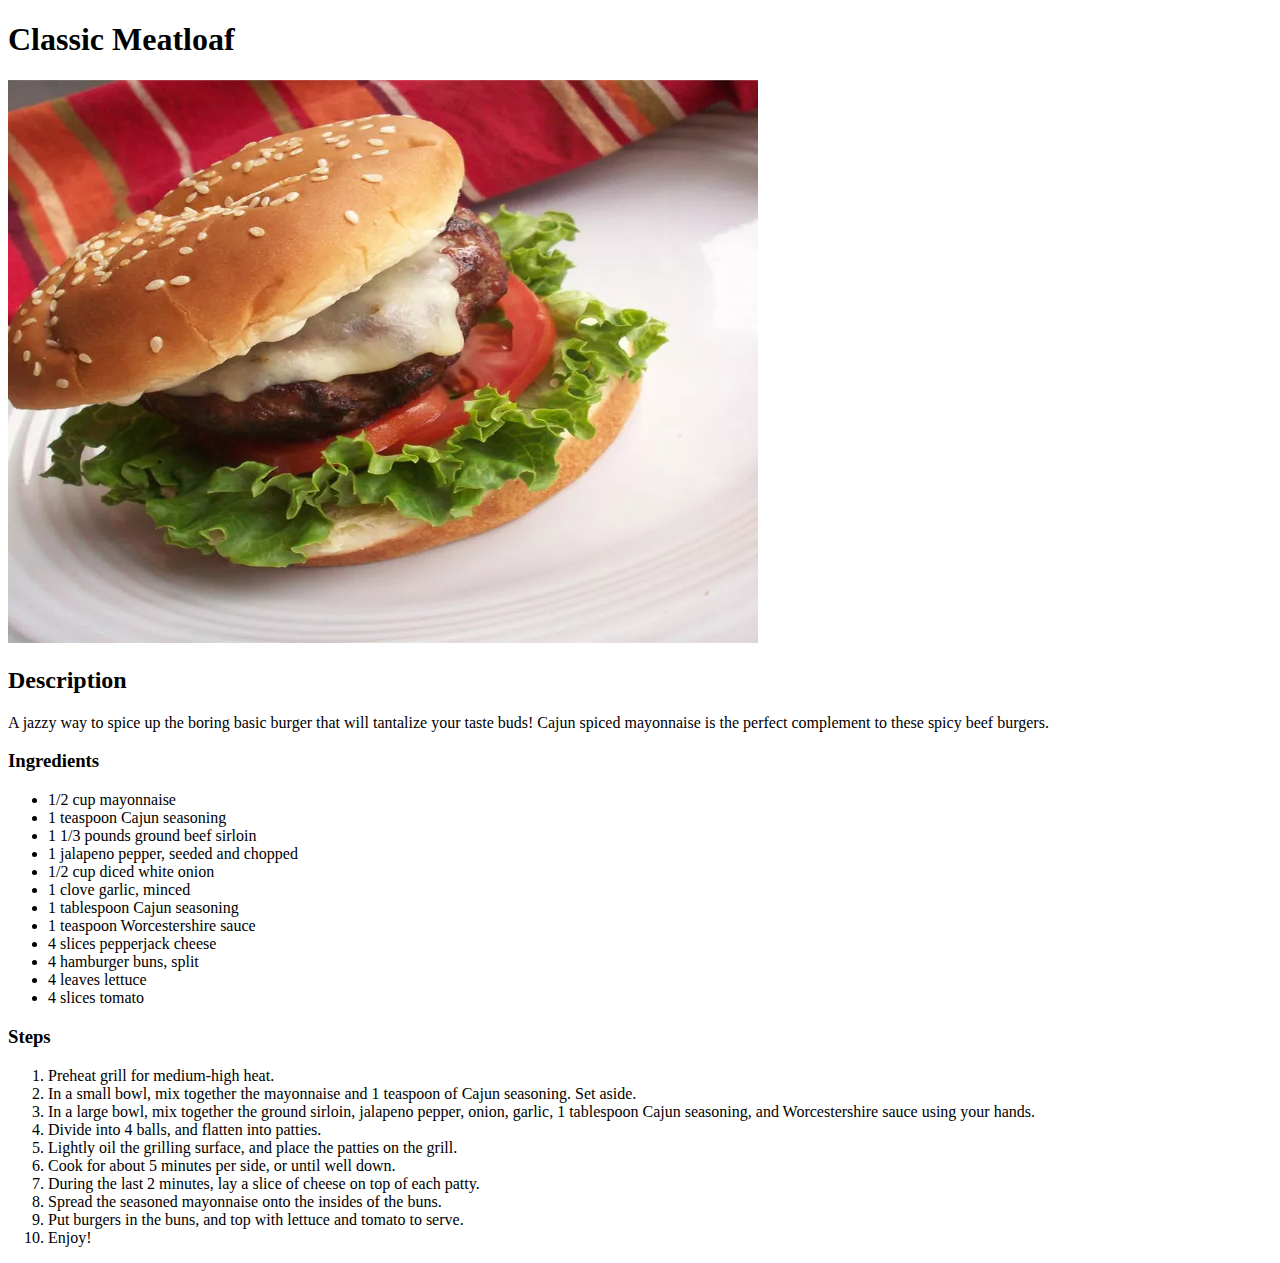
==== recipes/easy-tortilla-pizza.html @ 14439991 "Fix misspelling of easy-tortilla-pizza file" ====
<!DOCTYPE html>
<html lang="en">
    <head>
        <meta charset="UTF-8">
        <meta name="viewport" content="width=device-width, initial-scale=1.0">
        <title>Classic Meatloaf</title>
    </head>
<body>
    <h1>Classic Meatloaf</h1>
        <img src="./img/tex-burger-img.jpg" alt="" width="750" height="563">
        <h2>Description</h2>
        <p>A jazzy way to spice up the boring basic burger that will tantalize your taste buds!
            Cajun spiced mayonnaise is the perfect complement to these spicy beef burgers.
        </p>
            <h3>Ingredients</h3>
            <ul>
                <li>1/2 cup mayonnaise</li>
                <li>1 teaspoon Cajun seasoning</li>
                <li>1 1/3 pounds ground beef sirloin</li>
                <li>1 jalapeno pepper, seeded and chopped</li>
                <li>1/2 cup diced white onion</li>
                <li>1 clove garlic, minced</li>
                <li>1 tablespoon Cajun seasoning</li>
                <li>1 teaspoon Worcestershire sauce</li>
                <li>4 slices pepperjack cheese</li>
                <li>4 hamburger buns, split</li>
                <li>4 leaves lettuce</li>
                <li>4 slices tomato</li>
            </ul>
           <h3>Steps</h3>
           <ol>
                <li>Preheat grill for medium-high heat.</li>
                <li>In a small bowl, mix together the mayonnaise and 1 teaspoon of Cajun seasoning. Set aside.</li>
                <li>In a large bowl, mix together the ground sirloin, jalapeno pepper, onion, garlic, 1 tablespoon Cajun seasoning, and Worcestershire sauce using your hands.</li>
                <li>Divide into 4 balls, and flatten into patties.</li>
                <li>Lightly oil the grilling surface, and place the patties on the grill.</li>
                <li>Cook for about 5 minutes per side, or until well down.</li>
                <li>During the last 2 minutes, lay a slice of cheese on top of each patty.</li>
                <li>Spread the seasoned mayonnaise onto the insides of the buns.</li>
                <li>Put burgers in the buns, and top with lettuce and tomato to serve.</li>
                <li>Enjoy!</li>
           </ol>
</body>
</html>
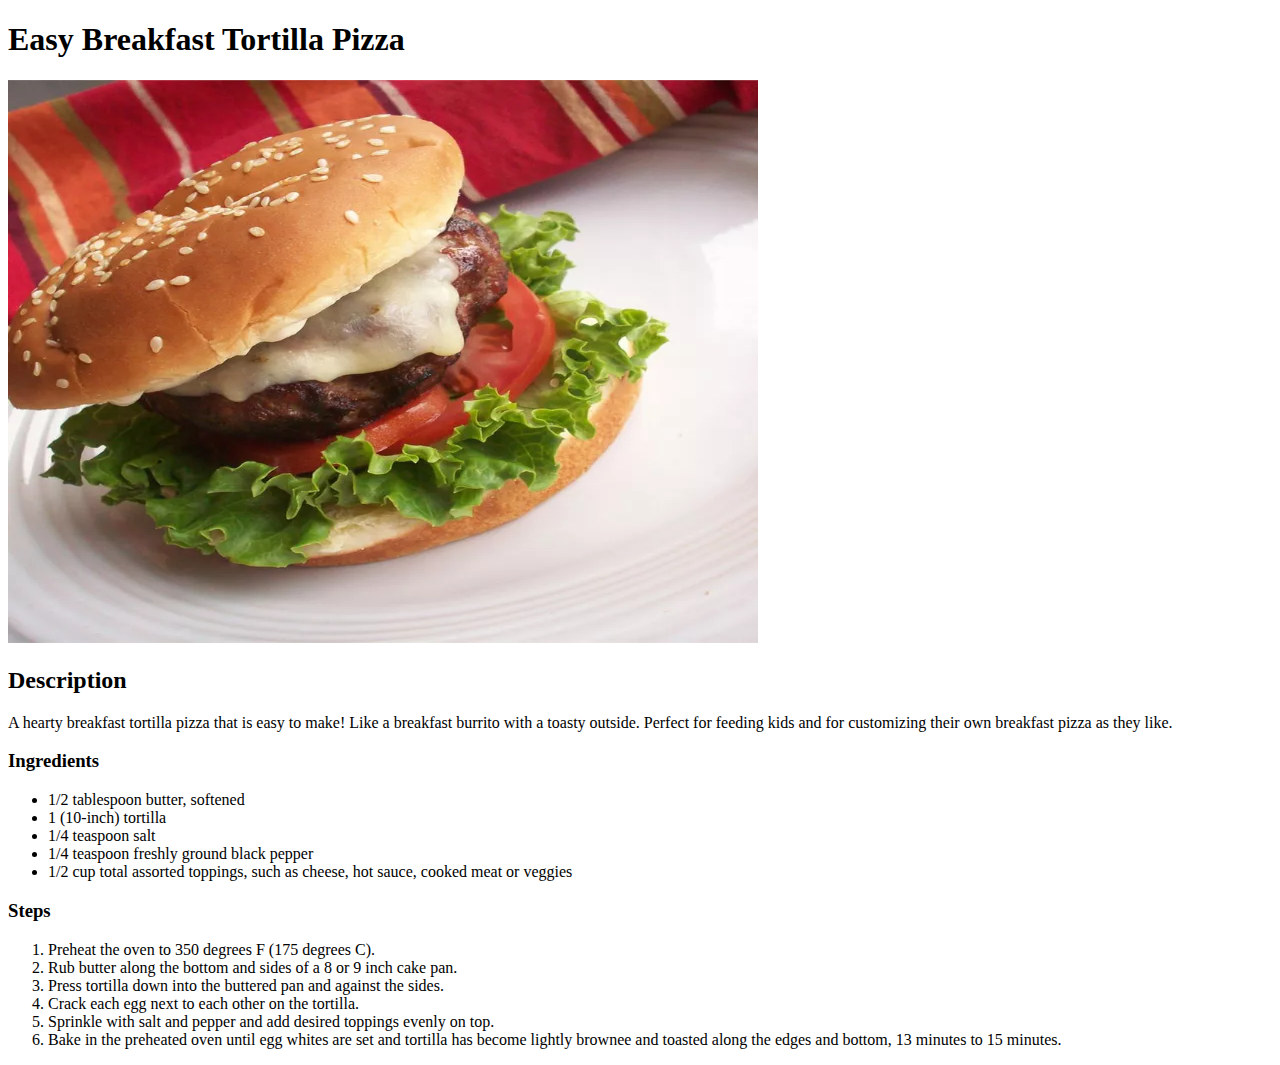
==== commit 73aab504: "Add content to easy-tortilla-pizza.html" ====
--- a/recipes/easy-tortilla-pizza.html
+++ b/recipes/easy-tortilla-pizza.html
@@ -3,42 +3,32 @@
     <head>
         <meta charset="UTF-8">
         <meta name="viewport" content="width=device-width, initial-scale=1.0">
-        <title>Classic Meatloaf</title>
+        <title>Easy Breakfast Tortilla Pizza</title>
     </head>
 <body>
-    <h1>Classic Meatloaf</h1>
+    <h1>Easy Breakfast Tortilla Pizza</h1>
         <img src="./img/tex-burger-img.jpg" alt="" width="750" height="563">
         <h2>Description</h2>
-        <p>A jazzy way to spice up the boring basic burger that will tantalize your taste buds!
-            Cajun spiced mayonnaise is the perfect complement to these spicy beef burgers.
+        <p> A hearty breakfast tortilla pizza that is easy to make! Like a breakfast burrito
+            with a toasty outside. Perfect for feeding kids and for customizing their own breakfast pizza
+            as they like. 
         </p>
             <h3>Ingredients</h3>
             <ul>
-                <li>1/2 cup mayonnaise</li>
-                <li>1 teaspoon Cajun seasoning</li>
-                <li>1 1/3 pounds ground beef sirloin</li>
-                <li>1 jalapeno pepper, seeded and chopped</li>
-                <li>1/2 cup diced white onion</li>
-                <li>1 clove garlic, minced</li>
-                <li>1 tablespoon Cajun seasoning</li>
-                <li>1 teaspoon Worcestershire sauce</li>
-                <li>4 slices pepperjack cheese</li>
-                <li>4 hamburger buns, split</li>
-                <li>4 leaves lettuce</li>
-                <li>4 slices tomato</li>
+                <li>1/2 tablespoon butter, softened</li>
+                <li>1 (10-inch) tortilla</li>
+                <li>1/4 teaspoon salt</li>
+                <li>1/4 teaspoon freshly ground black pepper</li>
+                <li>1/2 cup total assorted toppings, such as cheese, hot sauce, cooked meat or veggies</li>
             </ul>
            <h3>Steps</h3>
            <ol>
-                <li>Preheat grill for medium-high heat.</li>
-                <li>In a small bowl, mix together the mayonnaise and 1 teaspoon of Cajun seasoning. Set aside.</li>
-                <li>In a large bowl, mix together the ground sirloin, jalapeno pepper, onion, garlic, 1 tablespoon Cajun seasoning, and Worcestershire sauce using your hands.</li>
-                <li>Divide into 4 balls, and flatten into patties.</li>
-                <li>Lightly oil the grilling surface, and place the patties on the grill.</li>
-                <li>Cook for about 5 minutes per side, or until well down.</li>
-                <li>During the last 2 minutes, lay a slice of cheese on top of each patty.</li>
-                <li>Spread the seasoned mayonnaise onto the insides of the buns.</li>
-                <li>Put burgers in the buns, and top with lettuce and tomato to serve.</li>
-                <li>Enjoy!</li>
+                <li>Preheat the oven to 350 degrees F (175 degrees C).</li>
+                <li>Rub butter along the bottom and sides of a 8 or 9 inch cake pan.<wli>
+                <li>Press tortilla down into the buttered pan and against the sides.</li>
+                <li>Crack each egg next to each other on the tortilla.</li>
+                <li>Sprinkle with salt and pepper and add desired toppings evenly on top.</li>
+                <li>Bake in the preheated oven until egg whites are set and tortilla has become lightly brownee and toasted along the edges and bottom, 13 minutes to 15 minutes.</li>
            </ol>
 </body>
 </html>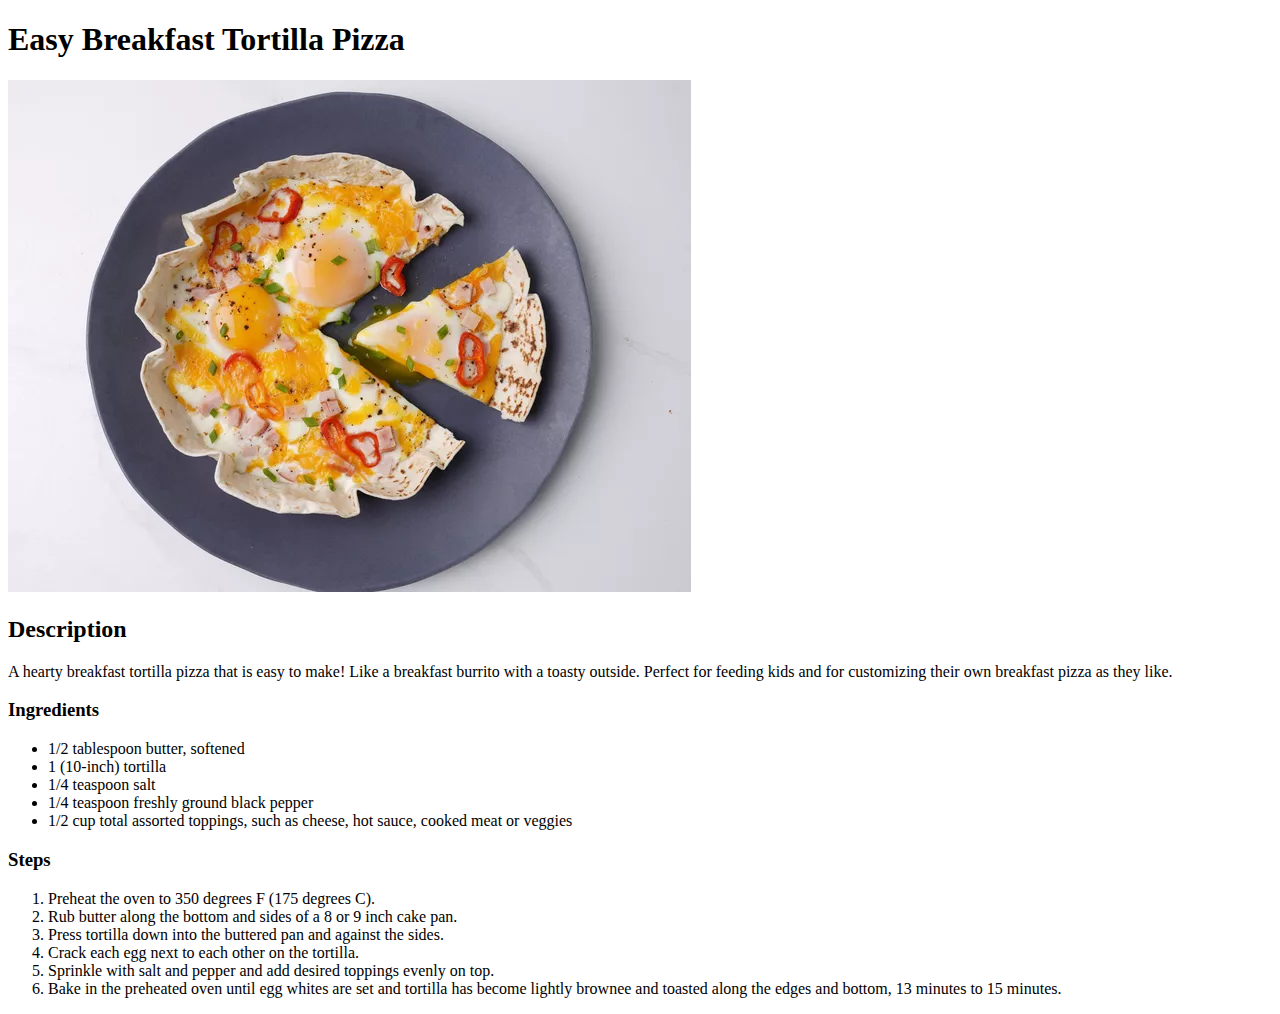
==== commit 14b09215: "Add tortilla pizza img and alt text to file" ====
--- a/recipes/easy-tortilla-pizza.html
+++ b/recipes/easy-tortilla-pizza.html
@@ -7,7 +7,7 @@
     </head>
 <body>
     <h1>Easy Breakfast Tortilla Pizza</h1>
-        <img src="./img/tex-burger-img.jpg" alt="" width="750" height="563">
+        <img src="./img/easy-tortilla-img.jpg" alt="" width="683" height="512">
         <h2>Description</h2>
         <p> A hearty breakfast tortilla pizza that is easy to make! Like a breakfast burrito
             with a toasty outside. Perfect for feeding kids and for customizing their own breakfast pizza
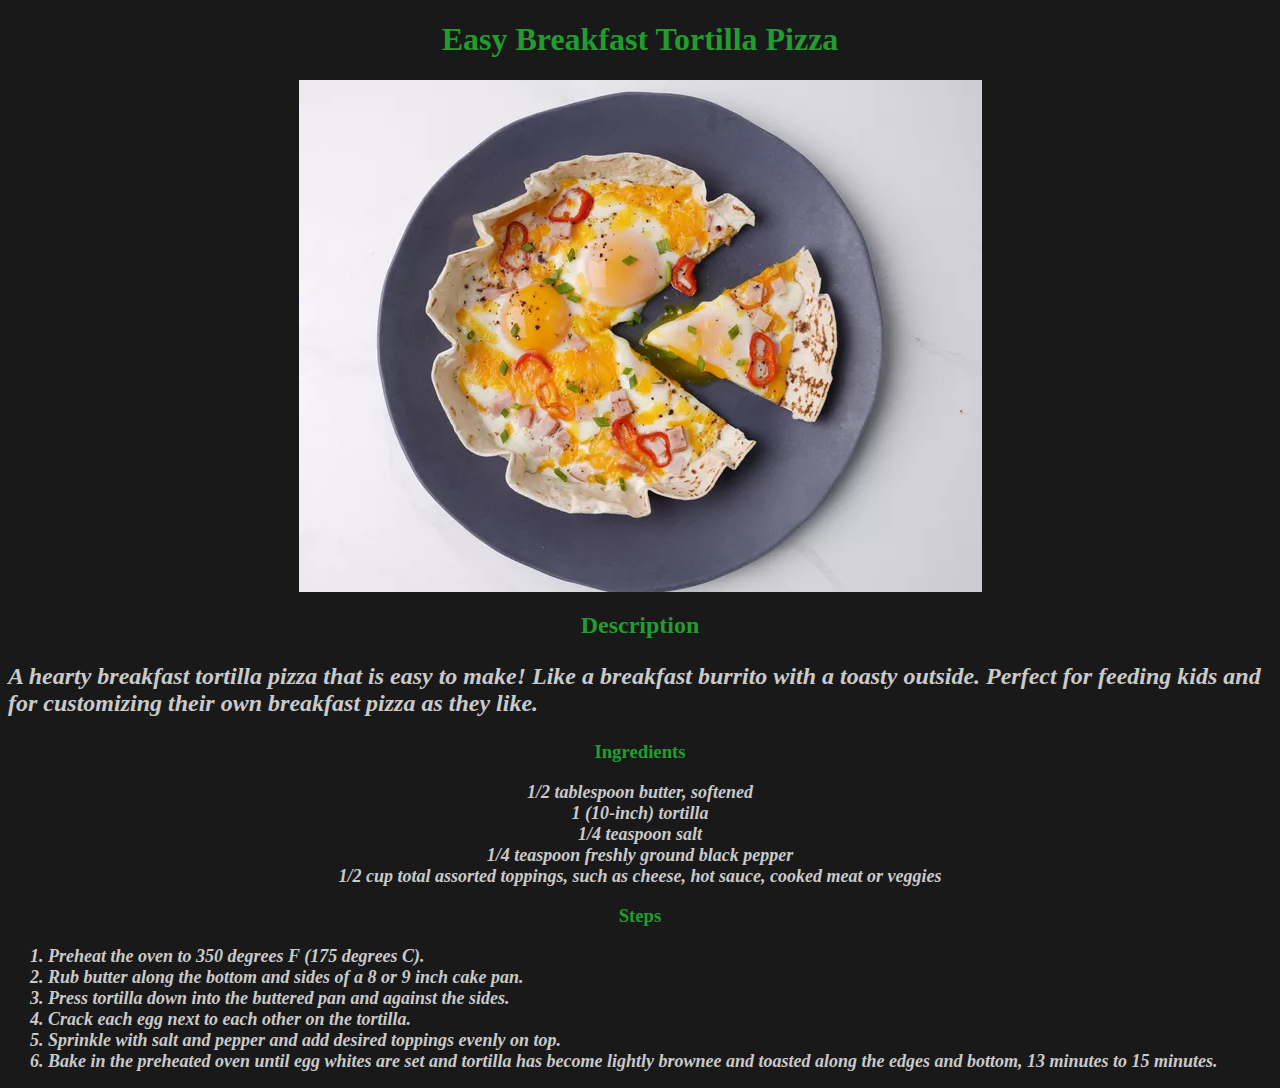
==== commit 0c782e62: "Add CSS style to tortilla pizza file" ====
--- a/recipes/easy-tortilla-pizza.html
+++ b/recipes/easy-tortilla-pizza.html
@@ -3,32 +3,33 @@
     <head>
         <meta charset="UTF-8">
         <meta name="viewport" content="width=device-width, initial-scale=1.0">
+        <link rel="stylesheet" href="../styles.css">
         <title>Easy Breakfast Tortilla Pizza</title>
     </head>
 <body>
-    <h1>Easy Breakfast Tortilla Pizza</h1>
-        <img src="./img/easy-tortilla-img.jpg" alt="" width="683" height="512">
-        <h2>Description</h2>
-        <p> A hearty breakfast tortilla pizza that is easy to make! Like a breakfast burrito
+    <h1 class="heading text-center">Easy Breakfast Tortilla Pizza</h1>
+        <img src="./img/easy-tortilla-img.jpg" alt="" width="683" height="512" class="img-center">
+        <h2 class="heading text-center">Description</h2>
+        <p class="text"> A hearty breakfast tortilla pizza that is easy to make! Like a breakfast burrito
             with a toasty outside. Perfect for feeding kids and for customizing their own breakfast pizza
             as they like. 
         </p>
-            <h3>Ingredients</h3>
-            <ul>
-                <li>1/2 tablespoon butter, softened</li>
-                <li>1 (10-inch) tortilla</li>
-                <li>1/4 teaspoon salt</li>
-                <li>1/4 teaspoon freshly ground black pepper</li>
-                <li>1/2 cup total assorted toppings, such as cheese, hot sauce, cooked meat or veggies</li>
+            <h3 class="heading text-center">Ingredients</h3>
+            <ul class="no-bullets text-center">
+                <li class="list-text">1/2 tablespoon butter, softened</li>
+                <li class="list-text">1 (10-inch) tortilla</li>
+                <li class="list-text">1/4 teaspoon salt</li>
+                <li class="list-text">1/4 teaspoon freshly ground black pepper</li>
+                <li class="list-text">1/2 cup total assorted toppings, such as cheese, hot sauce, cooked meat or veggies</li>
             </ul>
-           <h3>Steps</h3>
+           <h3 class="heading text-center">Steps</h3>
            <ol>
-                <li>Preheat the oven to 350 degrees F (175 degrees C).</li>
-                <li>Rub butter along the bottom and sides of a 8 or 9 inch cake pan.<wli>
-                <li>Press tortilla down into the buttered pan and against the sides.</li>
-                <li>Crack each egg next to each other on the tortilla.</li>
-                <li>Sprinkle with salt and pepper and add desired toppings evenly on top.</li>
-                <li>Bake in the preheated oven until egg whites are set and tortilla has become lightly brownee and toasted along the edges and bottom, 13 minutes to 15 minutes.</li>
+                <li class="list-text">Preheat the oven to 350 degrees F (175 degrees C).</li>
+                <li class="list-text">Rub butter along the bottom and sides of a 8 or 9 inch cake pan.<wli>
+                <li class="list-text">Press tortilla down into the buttered pan and against the sides.</li>
+                <li class="list-text">Crack each egg next to each other on the tortilla.</li>
+                <li class="list-text">Sprinkle with salt and pepper and add desired toppings evenly on top.</li>
+                <li class="list-text">Bake in the preheated oven until egg whites are set and tortilla has become lightly brownee and toasted along the edges and bottom, 13 minutes to 15 minutes.</li>
            </ol>
 </body>
 </html>--- a/styles.css
+++ b/styles.css
@@ -0,0 +1,44 @@
+ul.no-bullets {
+    list-style-type: none;
+    padding: 0;
+    margin: 0;
+}
+
+.link-button{
+    background-color: gray;
+    font-size: large;
+    font-style: italic;
+    font-family: Verdana, "Geneva", Tahoma, sans-serif
+}
+
+.text-center {
+    text-align: center;
+}
+
+.img-center {
+    display: block;
+    margin-left: auto;
+    margin-right: auto;
+}
+
+.heading {
+    color: rgb(34, 156, 45);
+}
+
+.text,
+.list-text {
+    font-size: 24px;
+    font-style: italic;
+    font-weight: bold;
+    color: rgb(202, 202, 202);  
+}
+
+
+.list-text {
+    font-size: 18px;
+}
+
+body {
+    background-color: rgba(0, 0, 0, 0.90);
+}
+
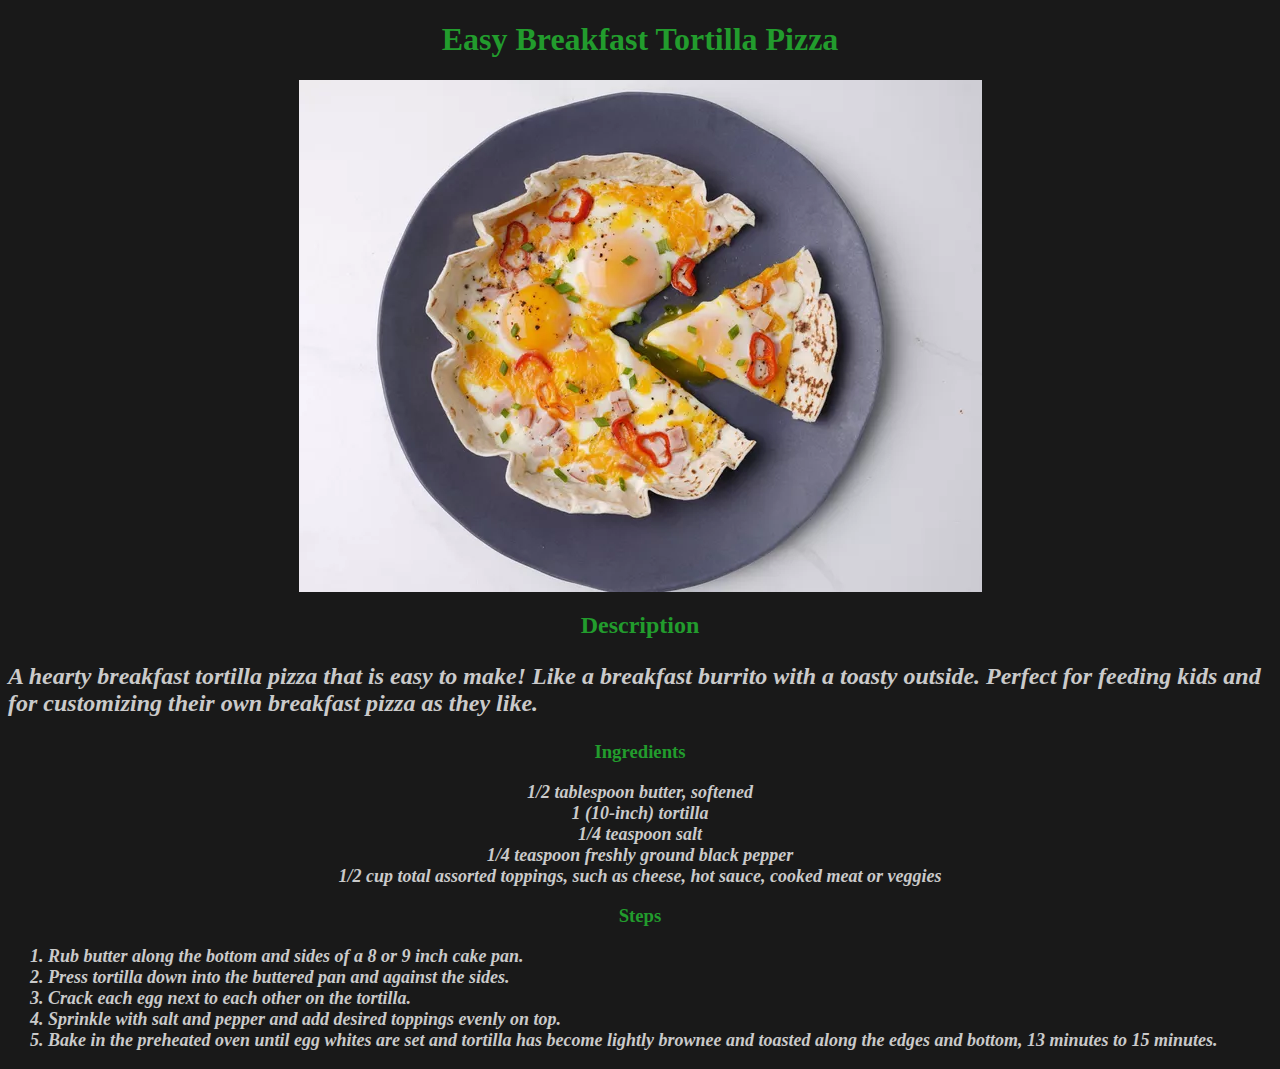
==== commit d1342922: "Remove unneeded classes on list items" ====
--- a/recipes/easy-tortilla-pizza.html
+++ b/recipes/easy-tortilla-pizza.html
@@ -15,21 +15,21 @@
             as they like. 
         </p>
             <h3 class="heading text-center">Ingredients</h3>
-            <ul class="no-bullets text-center">
-                <li class="list-text">1/2 tablespoon butter, softened</li>
-                <li class="list-text">1 (10-inch) tortilla</li>
-                <li class="list-text">1/4 teaspoon salt</li>
-                <li class="list-text">1/4 teaspoon freshly ground black pepper</li>
-                <li class="list-text">1/2 cup total assorted toppings, such as cheese, hot sauce, cooked meat or veggies</li>
+            <ul class="no-bullets text-center list-text">
+                <li>1/2 tablespoon butter, softened</li>
+                <li>1 (10-inch) tortilla</li>
+                <li>1/4 teaspoon salt</li>
+                <li>1/4 teaspoon freshly ground black pepper</li>
+                <li>1/2 cup total assorted toppings, such as cheese, hot sauce, cooked meat or veggies</li>
             </ul>
            <h3 class="heading text-center">Steps</h3>
-           <ol>
-                <li class="list-text">Preheat the oven to 350 degrees F (175 degrees C).</li>
-                <li class="list-text">Rub butter along the bottom and sides of a 8 or 9 inch cake pan.<wli>
-                <li class="list-text">Press tortilla down into the buttered pan and against the sides.</li>
-                <li class="list-text">Crack each egg next to each other on the tortilla.</li>
-                <li class="list-text">Sprinkle with salt and pepper and add desired toppings evenly on top.</li>
-                <li class="list-text">Bake in the preheated oven until egg whites are set and tortilla has become lightly brownee and toasted along the edges and bottom, 13 minutes to 15 minutes.</li>
+           <ol class="list-text">
+
+                <li>Rub butter along the bottom and sides of a 8 or 9 inch cake pan.<wli>
+                <li>Press tortilla down into the buttered pan and against the sides.</li>
+                <li>Crack each egg next to each other on the tortilla.</li>
+                <li>Sprinkle with salt and pepper and add desired toppings evenly on top.</li>
+                <li>Bake in the preheated oven until egg whites are set and tortilla has become lightly brownee and toasted along the edges and bottom, 13 minutes to 15 minutes.</li>
            </ol>
 </body>
 </html>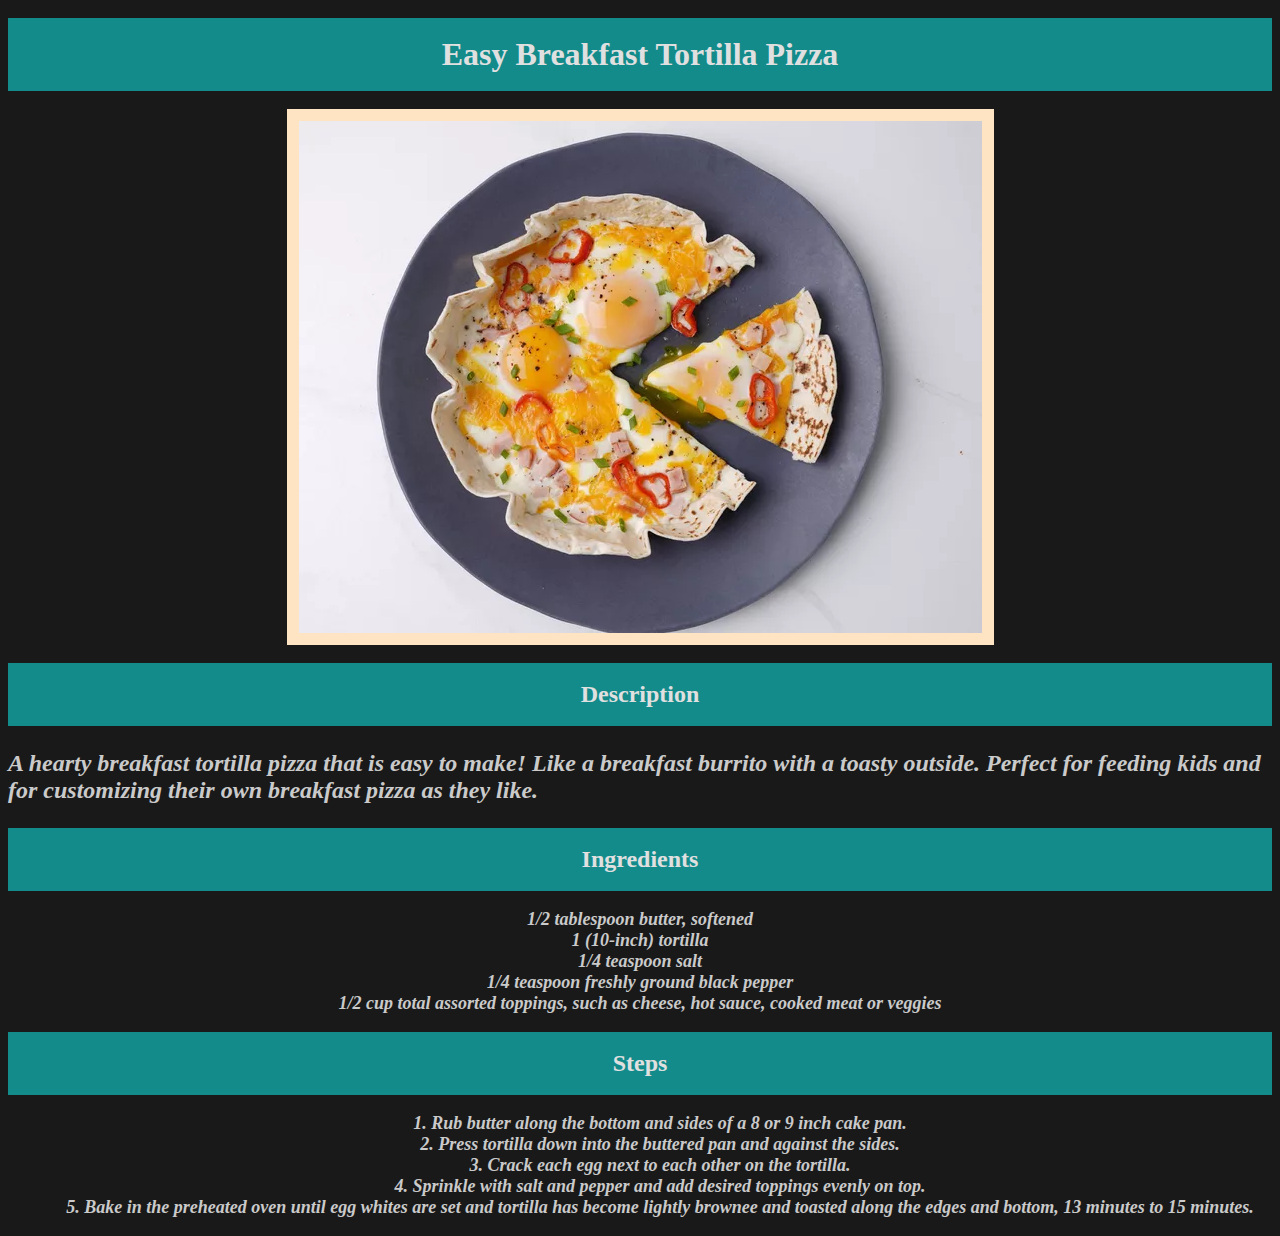
==== commit ab9609b6: "Add additional style to website" ====
--- a/recipes/easy-tortilla-pizza.html
+++ b/recipes/easy-tortilla-pizza.html
@@ -7,14 +7,14 @@
         <title>Easy Breakfast Tortilla Pizza</title>
     </head>
 <body>
-    <h1 class="heading text-center">Easy Breakfast Tortilla Pizza</h1>
-        <img src="./img/easy-tortilla-img.jpg" alt="" width="683" height="512" class="img-center">
-        <h2 class="heading text-center">Description</h2>
+    <h1 class="heading text-center box">Easy Breakfast Tortilla Pizza</h1>
+        <img src="./img/easy-tortilla-img.jpg" alt="A tortilla in a shape of pizza pie split cut into four, with one pulled out. The toppings ae assorted into cheese, hot sauce, cooked meat, and veggies" width="683" height="512" class="img-center img-box">
+        <h2 class="heading text-center box">Description</h2>
         <p class="text"> A hearty breakfast tortilla pizza that is easy to make! Like a breakfast burrito
             with a toasty outside. Perfect for feeding kids and for customizing their own breakfast pizza
             as they like. 
         </p>
-            <h3 class="heading text-center">Ingredients</h3>
+            <h2 class="heading text-center box">Ingredients</h2>
             <ul class="no-bullets text-center list-text">
                 <li>1/2 tablespoon butter, softened</li>
                 <li>1 (10-inch) tortilla</li>
@@ -22,8 +22,8 @@
                 <li>1/4 teaspoon freshly ground black pepper</li>
                 <li>1/2 cup total assorted toppings, such as cheese, hot sauce, cooked meat or veggies</li>
             </ul>
-           <h3 class="heading text-center">Steps</h3>
-           <ol class="list-text">
+           <h2 class="heading text-center box">Steps</h2>
+           <ol class="list-text text-center">
 
                 <li>Rub butter along the bottom and sides of a 8 or 9 inch cake pan.<wli>
                 <li>Press tortilla down into the buttered pan and against the sides.</li>
--- a/styles.css
+++ b/styles.css
@@ -13,6 +13,7 @@
 
 .text-center {
     text-align: center;
+    list-style-position: inside;
 }
 
 .img-center {
@@ -22,7 +23,7 @@
 }
 
 .heading {
-    color: rgb(34, 156, 45);
+    color: rgb(224, 224, 224);
 }
 
 .text,
@@ -38,7 +39,28 @@
     font-size: 18px;
 }
 
+.box {
+    display: block;
+    background-color: rgb(19, 139, 139);
+    padding: 18px 18px;
+    margin: 18px auto;
+}
+
+.img-box {
+    display: block;
+    background-color: salmon;
+    border: 12px solid bisque;
+}
+
 body {
     background-color: rgba(0, 0, 0, 0.90);
 }
 
+button:hover {
+    background-color: rgb(20, 20, 20);
+}
+
+a {
+    color: rgb(228, 227, 227);  
+    text-decoration: none;
+}
